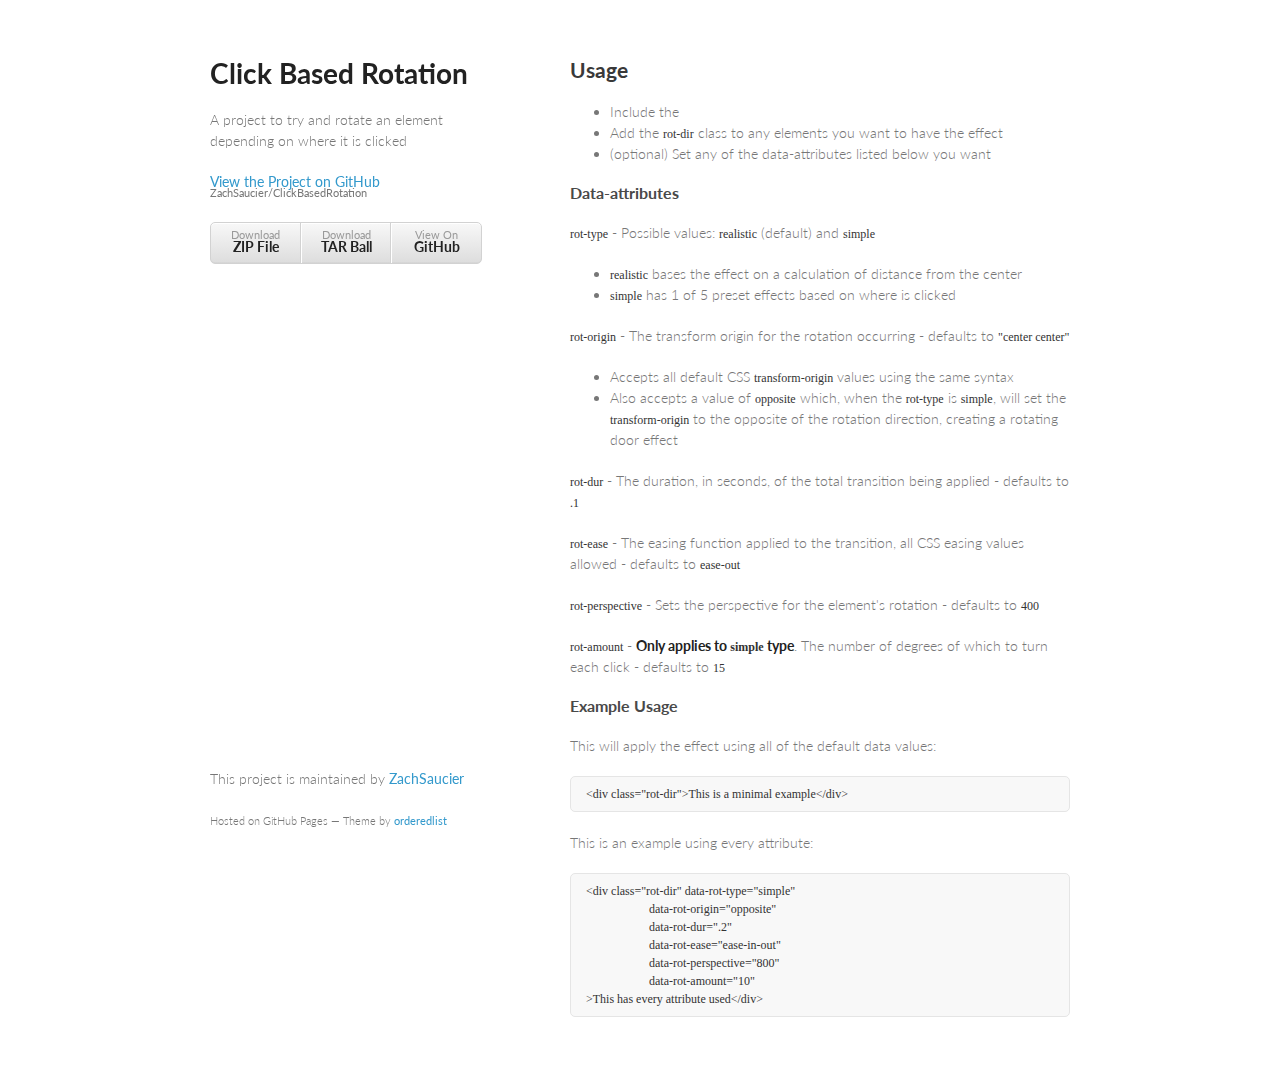
==== index.html @ dccb5a49 "Create gh-pages branch via GitHub" ====
<!doctype html>
<html>
  <head>
    <meta charset="utf-8">
    <meta http-equiv="X-UA-Compatible" content="chrome=1">
    <title>Click Based Rotation by ZachSaucier</title>

    <link rel="stylesheet" href="stylesheets/styles.css">
    <link rel="stylesheet" href="stylesheets/pygment_trac.css">
    <meta name="viewport" content="width=device-width, initial-scale=1, user-scalable=no">
    <!--[if lt IE 9]>
    <script src="//html5shiv.googlecode.com/svn/trunk/html5.js"></script>
    <![endif]-->
  </head>
  <body>
    <div class="wrapper">
      <header>
        <h1>Click Based Rotation</h1>
        <p>A project to try and rotate an element depending on where it is clicked</p>

        <p class="view"><a href="https://github.com/ZachSaucier/ClickBasedRotation">View the Project on GitHub <small>ZachSaucier/ClickBasedRotation</small></a></p>


        <ul>
          <li><a href="https://github.com/ZachSaucier/ClickBasedRotation/zipball/master">Download <strong>ZIP File</strong></a></li>
          <li><a href="https://github.com/ZachSaucier/ClickBasedRotation/tarball/master">Download <strong>TAR Ball</strong></a></li>
          <li><a href="https://github.com/ZachSaucier/ClickBasedRotation">View On <strong>GitHub</strong></a></li>
        </ul>
      </header>
      <section>
        <h2>
<a name="usage" class="anchor" href="#usage"><span class="octicon octicon-link"></span></a>Usage</h2>

<ul>
<li>Include the </li>
<li>Add the <code>rot-dir</code> class to any elements you want to have the effect</li>
<li>(optional) Set any of the data-attributes listed below you want</li>
</ul><h3>
<a name="data-attributes" class="anchor" href="#data-attributes"><span class="octicon octicon-link"></span></a>Data-attributes</h3>

<p><code>rot-type</code> - Possible values: <code>realistic</code> (default) and <code>simple</code></p>

<ul>
<li>
<code>realistic</code> bases the effect on a calculation of distance from the center</li>
<li>
<code>simple</code> has 1 of 5 preset effects based on where is clicked</li>
</ul><p><code>rot-origin</code> -  The transform origin for the rotation occurring - defaults to <code>"center center"</code></p>

<ul>
<li>Accepts all default CSS <code>transform-origin</code> values using the same syntax</li>
<li>Also accepts a value of <code>opposite</code> which, when the <code>rot-type</code> is <code>simple</code>, will set the <code>transform-origin</code> to the opposite of the rotation direction, creating a rotating door effect</li>
</ul><p><code>rot-dur</code> - The duration, in seconds, of the total transition being applied - defaults to <code>.1</code></p>

<p><code>rot-ease</code> - The easing function applied to the transition, all CSS easing values allowed - defaults to <code>ease-out</code></p>

<p><code>rot-perspective</code> - Sets the perspective for the element's rotation - defaults to <code>400</code></p>

<p><code>rot-amount</code> - <strong>Only applies to <code>simple</code> type</strong>. The number of degrees of which to turn each click - defaults to <code>15</code></p>

<h3>
<a name="example-usage" class="anchor" href="#example-usage"><span class="octicon octicon-link"></span></a>Example Usage</h3>

<p>This will apply the effect using all of the default data values:</p>

<pre><code>&lt;div class="rot-dir"&gt;This is a minimal example&lt;/div&gt;
</code></pre>

<p>This is an example using every attribute:</p>

<pre><code>&lt;div class="rot-dir" data-rot-type="simple" 
                     data-rot-origin="opposite" 
                     data-rot-dur=".2" 
                     data-rot-ease="ease-in-out" 
                     data-rot-perspective="800" 
                     data-rot-amount="10"
&gt;This has every attribute used&lt;/div&gt;
</code></pre>
      </section>
      <footer>
        <p>This project is maintained by <a href="https://github.com/ZachSaucier">ZachSaucier</a></p>
        <p><small>Hosted on GitHub Pages &mdash; Theme by <a href="https://github.com/orderedlist">orderedlist</a></small></p>
      </footer>
    </div>
    <script src="javascripts/scale.fix.js"></script>
    
  </body>
</html>
---- stylesheets/styles.css ----
@import url(https://fonts.googleapis.com/css?family=Lato:300italic,700italic,300,700);

body {
  padding:50px;
  font:14px/1.5 Lato, "Helvetica Neue", Helvetica, Arial, sans-serif;
  color:#777;
  font-weight:300;
}

h1, h2, h3, h4, h5, h6 {
  color:#222;
  margin:0 0 20px;
}

p, ul, ol, table, pre, dl {
  margin:0 0 20px;
}

h1, h2, h3 {
  line-height:1.1;
}

h1 {
  font-size:28px;
}

h2 {
  color:#393939;
}

h3, h4, h5, h6 {
  color:#494949;
}

a {
  color:#39c;
  font-weight:400;
  text-decoration:none;
}

a small {
  font-size:11px;
  color:#777;
  margin-top:-0.6em;
  display:block;
}

.wrapper {
  width:860px;
  margin:0 auto;
}

blockquote {
  border-left:1px solid #e5e5e5;
  margin:0;
  padding:0 0 0 20px;
  font-style:italic;
}

code, pre {
  font-family:Monaco, Bitstream Vera Sans Mono, Lucida Console, Terminal;
  color:#333;
  font-size:12px;
}

pre {
  padding:8px 15px;
  background: #f8f8f8;  
  border-radius:5px;
  border:1px solid #e5e5e5;
  overflow-x: auto;
}

table {
  width:100%;
  border-collapse:collapse;
}

th, td {
  text-align:left;
  padding:5px 10px;
  border-bottom:1px solid #e5e5e5;
}

dt {
  color:#444;
  font-weight:700;
}

th {
  color:#444;
}

img {
  max-width:100%;
}

header {
  width:270px;
  float:left;
  position:fixed;
}

header ul {
  list-style:none;
  height:40px;
  
  padding:0;
  
  background: #eee;
  background: -moz-linear-gradient(top, #f8f8f8 0%, #dddddd 100%);
  background: -webkit-gradient(linear, left top, left bottom, color-stop(0%,#f8f8f8), color-stop(100%,#dddddd));
  background: -webkit-linear-gradient(top, #f8f8f8 0%,#dddddd 100%);
  background: -o-linear-gradient(top, #f8f8f8 0%,#dddddd 100%);
  background: -ms-linear-gradient(top, #f8f8f8 0%,#dddddd 100%);
  background: linear-gradient(top, #f8f8f8 0%,#dddddd 100%);
  
  border-radius:5px;
  border:1px solid #d2d2d2;
  box-shadow:inset #fff 0 1px 0, inset rgba(0,0,0,0.03) 0 -1px 0;
  width:270px;
}

header li {
  width:89px;
  float:left;
  border-right:1px solid #d2d2d2;
  height:40px;
}

header ul a {
  line-height:1;
  font-size:11px;
  color:#999;
  display:block;
  text-align:center;
  padding-top:6px;
  height:40px;
}

strong {
  color:#222;
  font-weight:700;
}

header ul li + li {
  width:88px;
  border-left:1px solid #fff;
}

header ul li + li + li {
  border-right:none;
  width:89px;
}

header ul a strong {
  font-size:14px;
  display:block;
  color:#222;
}

section {
  width:500px;
  float:right;
  padding-bottom:50px;
}

small {
  font-size:11px;
}

hr {
  border:0;
  background:#e5e5e5;
  height:1px;
  margin:0 0 20px;
}

footer {
  width:270px;
  float:left;
  position:fixed;
  bottom:50px;
}

@media print, screen and (max-width: 960px) {
  
  div.wrapper {
    width:auto;
    margin:0;
  }
  
  header, section, footer {
    float:none;
    position:static;
    width:auto;
  }
  
  header {
    padding-right:320px;
  }
  
  section {
    border:1px solid #e5e5e5;
    border-width:1px 0;
    padding:20px 0;
    margin:0 0 20px;
  }
  
  header a small {
    display:inline;
  }
  
  header ul {
    position:absolute;
    right:50px;
    top:52px;
  }
}

@media print, screen and (max-width: 720px) {
  body {
    word-wrap:break-word;
  }
  
  header {
    padding:0;
  }
  
  header ul, header p.view {
    position:static;
  }
  
  pre, code {
    word-wrap:normal;
  }
}

@media print, screen and (max-width: 480px) {
  body {
    padding:15px;
  }
  
  header ul {
    display:none;
  }
}

@media print {
  body {
    padding:0.4in;
    font-size:12pt;
    color:#444;
  }
}
---- stylesheets/pygment_trac.css ----
.highlight  { background: #ffffff; }
.highlight .c { color: #999988; font-style: italic } /* Comment */
.highlight .err { color: #a61717; background-color: #e3d2d2 } /* Error */
.highlight .k { font-weight: bold } /* Keyword */
.highlight .o { font-weight: bold } /* Operator */
.highlight .cm { color: #999988; font-style: italic } /* Comment.Multiline */
.highlight .cp { color: #999999; font-weight: bold } /* Comment.Preproc */
.highlight .c1 { color: #999988; font-style: italic } /* Comment.Single */
.highlight .cs { color: #999999; font-weight: bold; font-style: italic } /* Comment.Special */
.highlight .gd { color: #000000; background-color: #ffdddd } /* Generic.Deleted */
.highlight .gd .x { color: #000000; background-color: #ffaaaa } /* Generic.Deleted.Specific */
.highlight .ge { font-style: italic } /* Generic.Emph */
.highlight .gr { color: #aa0000 } /* Generic.Error */
.highlight .gh { color: #999999 } /* Generic.Heading */
.highlight .gi { color: #000000; background-color: #ddffdd } /* Generic.Inserted */
.highlight .gi .x { color: #000000; background-color: #aaffaa } /* Generic.Inserted.Specific */
.highlight .go { color: #888888 } /* Generic.Output */
.highlight .gp { color: #555555 } /* Generic.Prompt */
.highlight .gs { font-weight: bold } /* Generic.Strong */
.highlight .gu { color: #800080; font-weight: bold; } /* Generic.Subheading */
.highlight .gt { color: #aa0000 } /* Generic.Traceback */
.highlight .kc { font-weight: bold } /* Keyword.Constant */
.highlight .kd { font-weight: bold } /* Keyword.Declaration */
.highlight .kn { font-weight: bold } /* Keyword.Namespace */
.highlight .kp { font-weight: bold } /* Keyword.Pseudo */
.highlight .kr { font-weight: bold } /* Keyword.Reserved */
.highlight .kt { color: #445588; font-weight: bold } /* Keyword.Type */
.highlight .m { color: #009999 } /* Literal.Number */
.highlight .s { color: #d14 } /* Literal.String */
.highlight .na { color: #008080 } /* Name.Attribute */
.highlight .nb { color: #0086B3 } /* Name.Builtin */
.highlight .nc { color: #445588; font-weight: bold } /* Name.Class */
.highlight .no { color: #008080 } /* Name.Constant */
.highlight .ni { color: #800080 } /* Name.Entity */
.highlight .ne { color: #990000; font-weight: bold } /* Name.Exception */
.highlight .nf { color: #990000; font-weight: bold } /* Name.Function */
.highlight .nn { color: #555555 } /* Name.Namespace */
.highlight .nt { color: #000080 } /* Name.Tag */
.highlight .nv { color: #008080 } /* Name.Variable */
.highlight .ow { font-weight: bold } /* Operator.Word */
.highlight .w { color: #bbbbbb } /* Text.Whitespace */
.highlight .mf { color: #009999 } /* Literal.Number.Float */
.highlight .mh { color: #009999 } /* Literal.Number.Hex */
.highlight .mi { color: #009999 } /* Literal.Number.Integer */
.highlight .mo { color: #009999 } /* Literal.Number.Oct */
.highlight .sb { color: #d14 } /* Literal.String.Backtick */
.highlight .sc { color: #d14 } /* Literal.String.Char */
.highlight .sd { color: #d14 } /* Literal.String.Doc */
.highlight .s2 { color: #d14 } /* Literal.String.Double */
.highlight .se { color: #d14 } /* Literal.String.Escape */
.highlight .sh { color: #d14 } /* Literal.String.Heredoc */
.highlight .si { color: #d14 } /* Literal.String.Interpol */
.highlight .sx { color: #d14 } /* Literal.String.Other */
.highlight .sr { color: #009926 } /* Literal.String.Regex */
.highlight .s1 { color: #d14 } /* Literal.String.Single */
.highlight .ss { color: #990073 } /* Literal.String.Symbol */
.highlight .bp { color: #999999 } /* Name.Builtin.Pseudo */
.highlight .vc { color: #008080 } /* Name.Variable.Class */
.highlight .vg { color: #008080 } /* Name.Variable.Global */
.highlight .vi { color: #008080 } /* Name.Variable.Instance */
.highlight .il { color: #009999 } /* Literal.Number.Integer.Long */

.type-csharp .highlight .k { color: #0000FF }
.type-csharp .highlight .kt { color: #0000FF }
.type-csharp .highlight .nf { color: #000000; font-weight: normal }
.type-csharp .highlight .nc { color: #2B91AF }
.type-csharp .highlight .nn { color: #000000 }
.type-csharp .highlight .s { color: #A31515 }
.type-csharp .highlight .sc { color: #A31515 }
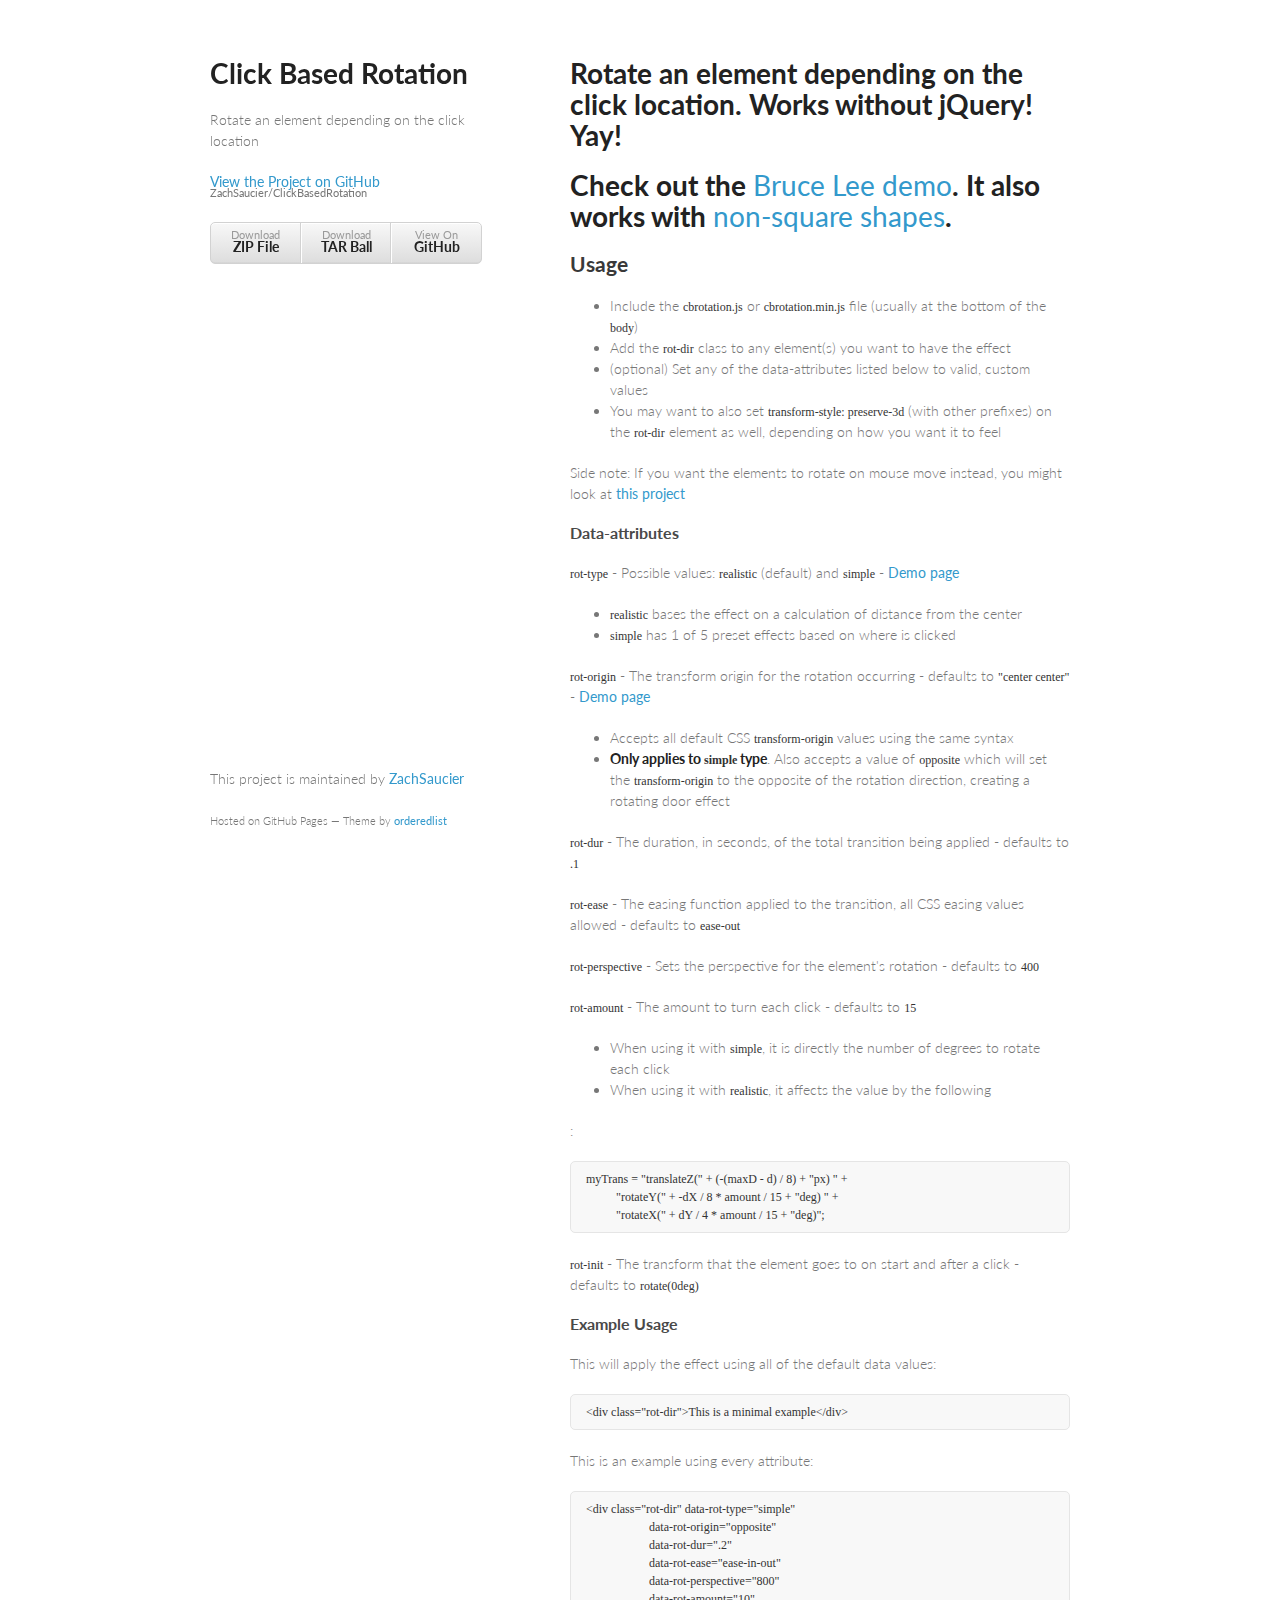
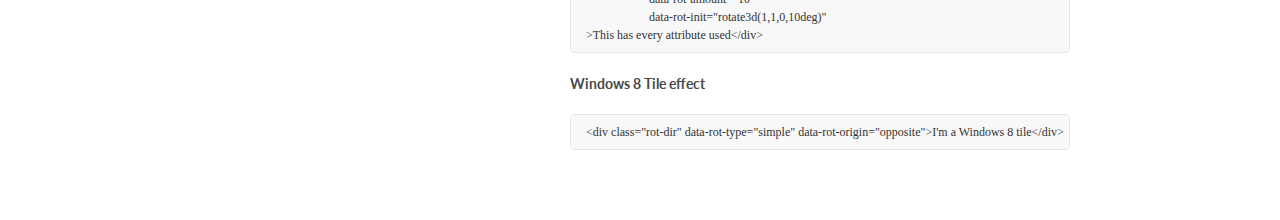
==== commit 3a2b930d: "Added Bruce Lee demo" ====
--- a/index.html
+++ b/index.html
@@ -16,7 +16,7 @@
     <div class="wrapper">
       <header>
         <h1>Click Based Rotation</h1>
-        <p>A project to try and rotate an element depending on where it is clicked</p>
+        <p>Rotate an element depending on the click location</p>
 
         <p class="view"><a href="https://github.com/ZachSaucier/ClickBasedRotation">View the Project on GitHub <small>ZachSaucier/ClickBasedRotation</small></a></p>
 
@@ -28,38 +28,59 @@
         </ul>
       </header>
       <section>
-        <h2>
-<a name="usage" class="anchor" href="#usage"><span class="octicon octicon-link"></span></a>Usage</h2>
+        <article class="markdown-body entry-content" itemprop="mainContentOfPage"><h1>
+<p>Rotate an element depending on the click location. Works without jQuery! Yay!</p>
 
-<ul>
-<li>Include the </li>
-<li>Add the <code>rot-dir</code> class to any elements you want to have the effect</li>
-<li>(optional) Set any of the data-attributes listed below you want</li>
-</ul><h3>
-<a name="data-attributes" class="anchor" href="#data-attributes"><span class="octicon octicon-link"></span></a>Data-attributes</h3>
+<p>Check out the <a href="http://codepen.io/Zeaklous/pen/AFEtL">Bruce Lee demo</a>. It also works with <a href="http://zachsaucier.github.io/ClickBasedRotation/demo-shapes.html">non-square shapes</a>.</p>
 
-<p><code>rot-type</code> - Possible values: <code>realistic</code> (default) and <code>simple</code></p>
+<h2>
+<a name="user-content-usage" class="anchor" href="#usage" aria-hidden="true"><span class="octicon octicon-link"></span></a>Usage</h2>
 
-<ul>
+<ul class="task-list">
+<li>Include the <code>cbrotation.js</code> or <code>cbrotation.min.js</code> file (usually at the bottom of the <code>body</code>)</li>
+<li>Add the <code>rot-dir</code> class to any element(s) you want to have the effect</li>
+<li>(optional) Set any of the data-attributes listed below to valid, custom values</li>
+<li>You may want to also set <code>transform-style: preserve-3d</code> (with other prefixes) on the <code>rot-dir</code> element as well, depending on how you want it to feel</li>
+</ul><p>Side note: If you want the elements to rotate on mouse move instead, you might look at <a href="http://stackoverflow.com/questions/17790869/rotating-elements-according-to-cursor-position-with-jquery/17795610#17795610">this project</a></p>
+
+<h3>
+<a name="user-content-data-attributes" class="anchor" href="#data-attributes" aria-hidden="true"><span class="octicon octicon-link"></span></a>Data-attributes</h3>
+
+<p><code>rot-type</code> - Possible values: <code>realistic</code> (default) and <code>simple</code> - <a href="http://zachsaucier.github.io/ClickBasedRotation/demo-type.html">Demo page</a></p>
+
+<ul class="task-list">
 <li>
 <code>realistic</code> bases the effect on a calculation of distance from the center</li>
 <li>
 <code>simple</code> has 1 of 5 preset effects based on where is clicked</li>
-</ul><p><code>rot-origin</code> -  The transform origin for the rotation occurring - defaults to <code>"center center"</code></p>
+</ul><p><code>rot-origin</code> -  The transform origin for the rotation occurring - defaults to <code>"center center"</code> - <a href="http://zachsaucier.github.io/ClickBasedRotation/demo-origin.html">Demo page</a></p>
 
-<ul>
+<ul class="task-list">
 <li>Accepts all default CSS <code>transform-origin</code> values using the same syntax</li>
-<li>Also accepts a value of <code>opposite</code> which, when the <code>rot-type</code> is <code>simple</code>, will set the <code>transform-origin</code> to the opposite of the rotation direction, creating a rotating door effect</li>
+<li>
+<strong>Only applies to <code>simple</code> type</strong>. Also accepts a value of <code>opposite</code> which will set the <code>transform-origin</code> to the opposite of the rotation direction, creating a rotating door effect</li>
 </ul><p><code>rot-dur</code> - The duration, in seconds, of the total transition being applied - defaults to <code>.1</code></p>
 
 <p><code>rot-ease</code> - The easing function applied to the transition, all CSS easing values allowed - defaults to <code>ease-out</code></p>
 
 <p><code>rot-perspective</code> - Sets the perspective for the element's rotation - defaults to <code>400</code></p>
 
-<p><code>rot-amount</code> - <strong>Only applies to <code>simple</code> type</strong>. The number of degrees of which to turn each click - defaults to <code>15</code></p>
+<p><code>rot-amount</code> - The amount to turn each click - defaults to <code>15</code></p>
+
+<ul class="task-list">
+<li>When using it with <code>simple</code>,  it is directly the number of degrees to rotate each click</li>
+<li>When using it with <code>realistic</code>, it affects the value by the following</li>
+</ul><p>:</p>
+
+<pre><code>myTrans = "translateZ(" + (-(maxD - d) / 8) + "px) " +
+          "rotateY(" + -dX / 8 * amount / 15 + "deg) " +
+          "rotateX(" + dY / 4 * amount / 15 + "deg)";
+</code></pre>
+
+<p><code>rot-init</code> - The transform that the element goes to on start and after a click - defaults to <code>rotate(0deg)</code></p>
 
 <h3>
-<a name="example-usage" class="anchor" href="#example-usage"><span class="octicon octicon-link"></span></a>Example Usage</h3>
+<a name="user-content-example-usage" class="anchor" href="#example-usage" aria-hidden="true"><span class="octicon octicon-link"></span></a>Example Usage</h3>
 
 <p>This will apply the effect using all of the default data values:</p>
 
@@ -74,8 +95,15 @@
                      data-rot-ease="ease-in-out" 
                      data-rot-perspective="800" 
                      data-rot-amount="10"
+                     data-rot-init="rotate3d(1,1,0,10deg)"
 &gt;This has every attribute used&lt;/div&gt;
 </code></pre>
+
+<h4>
+<a name="user-content-windows-8-tile-effect" class="anchor" href="#windows-8-tile-effect" aria-hidden="true"><span class="octicon octicon-link"></span></a>Windows 8 Tile effect</h4>
+
+<pre><code>&lt;div class="rot-dir" data-rot-type="simple" data-rot-origin="opposite"&gt;I'm a Windows 8 tile&lt;/div&gt;
+</code></pre></article>
       </section>
       <footer>
         <p>This project is maintained by <a href="https://github.com/ZachSaucier">ZachSaucier</a></p>
@@ -84,5 +112,16 @@
     </div>
     <script src="javascripts/scale.fix.js"></script>
     
+
+    <script>
+  (function(i,s,o,g,r,a,m){i['GoogleAnalyticsObject']=r;i[r]=i[r]||function(){
+  (i[r].q=i[r].q||[]).push(arguments)},i[r].l=1*new Date();a=s.createElement(o),
+  m=s.getElementsByTagName(o)[0];a.async=1;a.src=g;m.parentNode.insertBefore(a,m)
+  })(window,document,'script','//www.google-analytics.com/analytics.js','ga');
+
+  ga('create', 'UA-44118712-6', 'auto');
+  ga('send', 'pageview');
+
+</script>
   </body>
 </html>--- a/stylesheets/styles.css
+++ b/stylesheets/styles.css
@@ -253,3 +253,26 @@
     color:#444;
   }
 }
+
+
+/* DEMO STYLES */
+.rot-dir {
+  -webkit-box-sizing:border-box;
+  -moz-box-sizing:border-box;
+  box-sizing:border-box;
+  margin:50px auto;
+  width:300px;
+  height:300px;
+  background-color:teal;
+  color:white;
+  text-align:center;
+  font-size:35px;
+  font-family:Futura, Calibri, sans;
+  padding-top:120px;
+  
+  -webkit-touch-callout: none;
+  -webkit-user-select: none;
+  -moz-user-select: none;
+  -ms-user-select: none;
+  user-select: none;
+}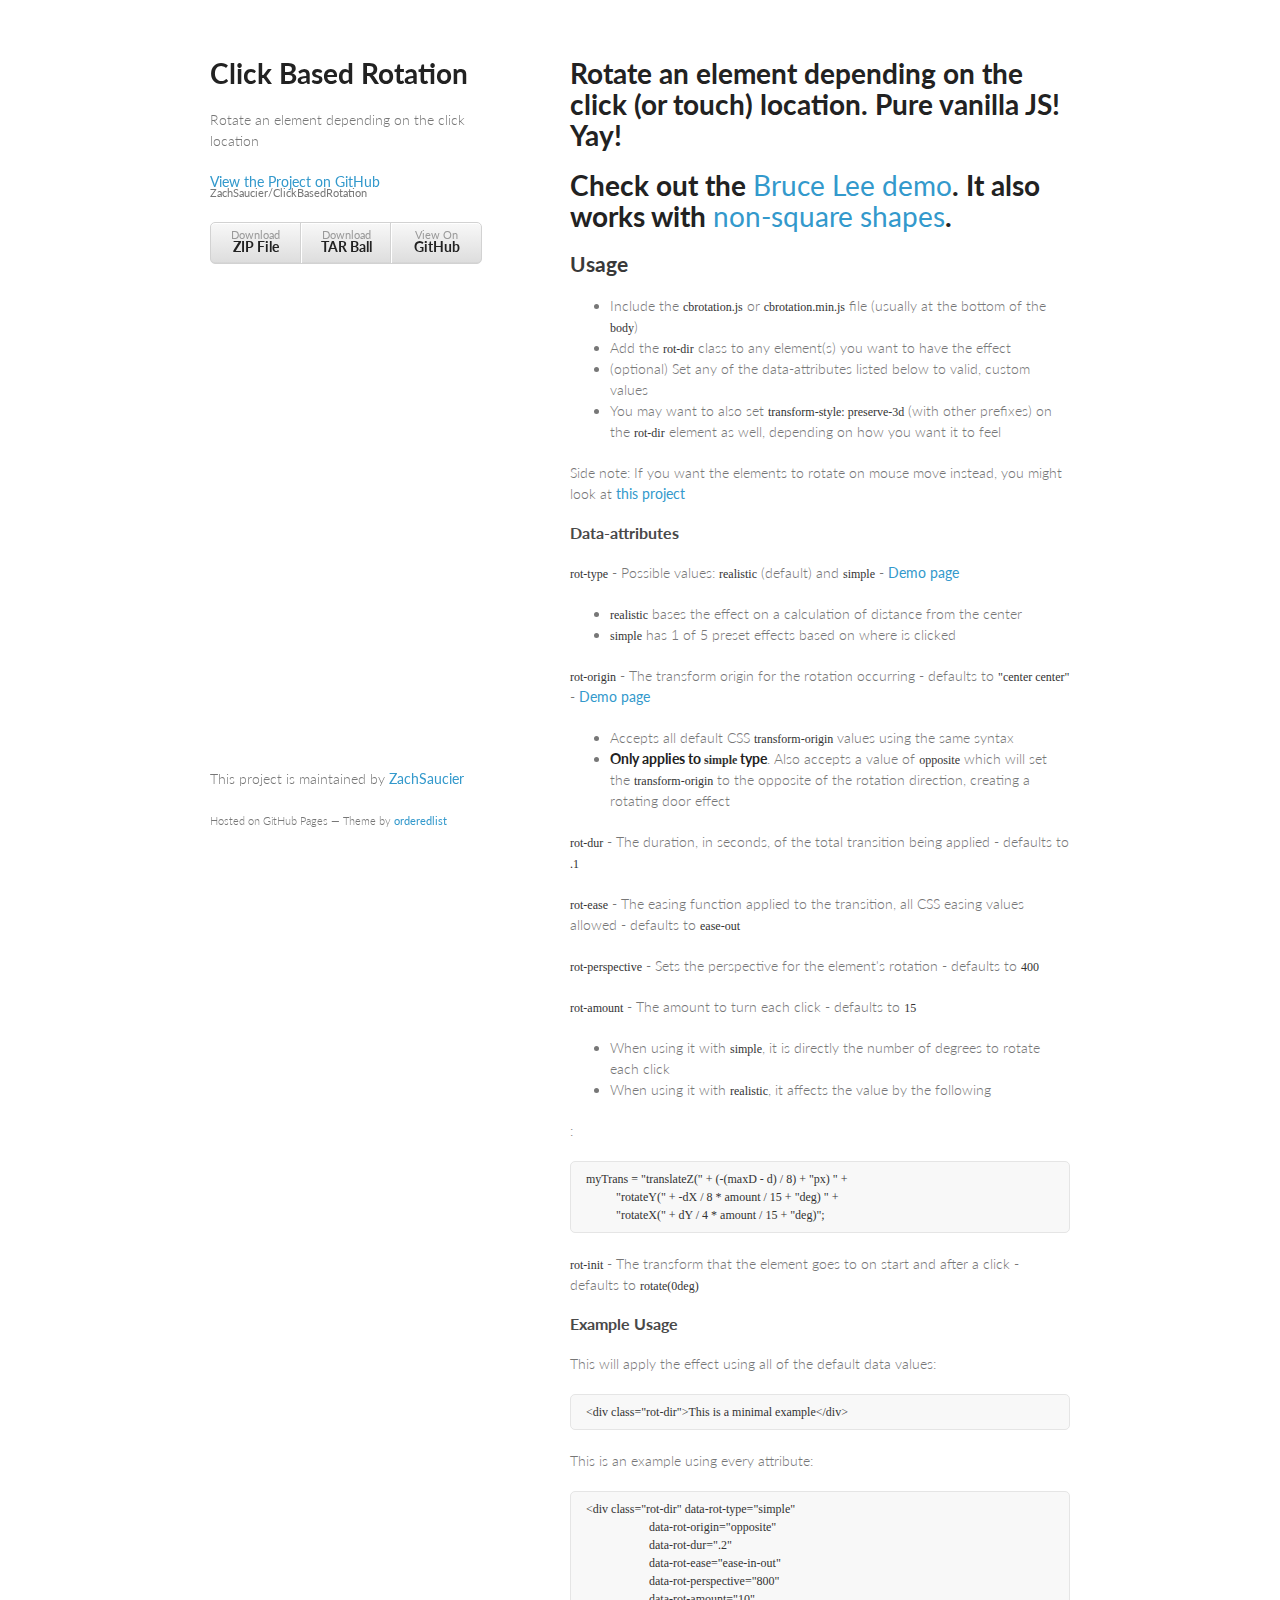
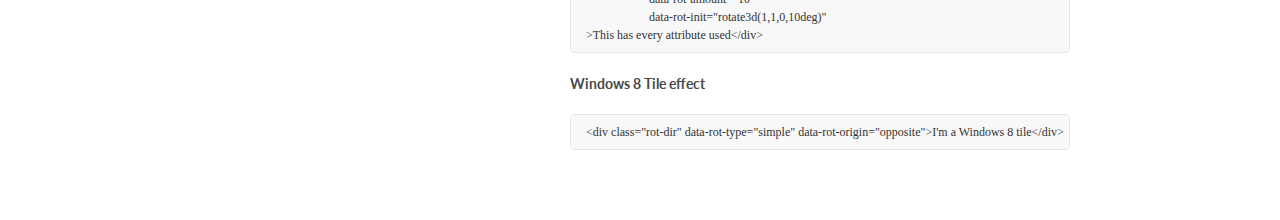
==== commit f2011c27: "Added touch support and fixed an error" ====
--- a/index.html
+++ b/index.html
@@ -29,7 +29,7 @@
       </header>
       <section>
         <article class="markdown-body entry-content" itemprop="mainContentOfPage"><h1>
-<p>Rotate an element depending on the click location. Works without jQuery! Yay!</p>
+<p>Rotate an element depending on the click (or touch) location. Pure vanilla JS! Yay!</p>
 
 <p>Check out the <a href="http://codepen.io/Zeaklous/pen/AFEtL">Bruce Lee demo</a>. It also works with <a href="http://zachsaucier.github.io/ClickBasedRotation/demo-shapes.html">non-square shapes</a>.</p>
 
